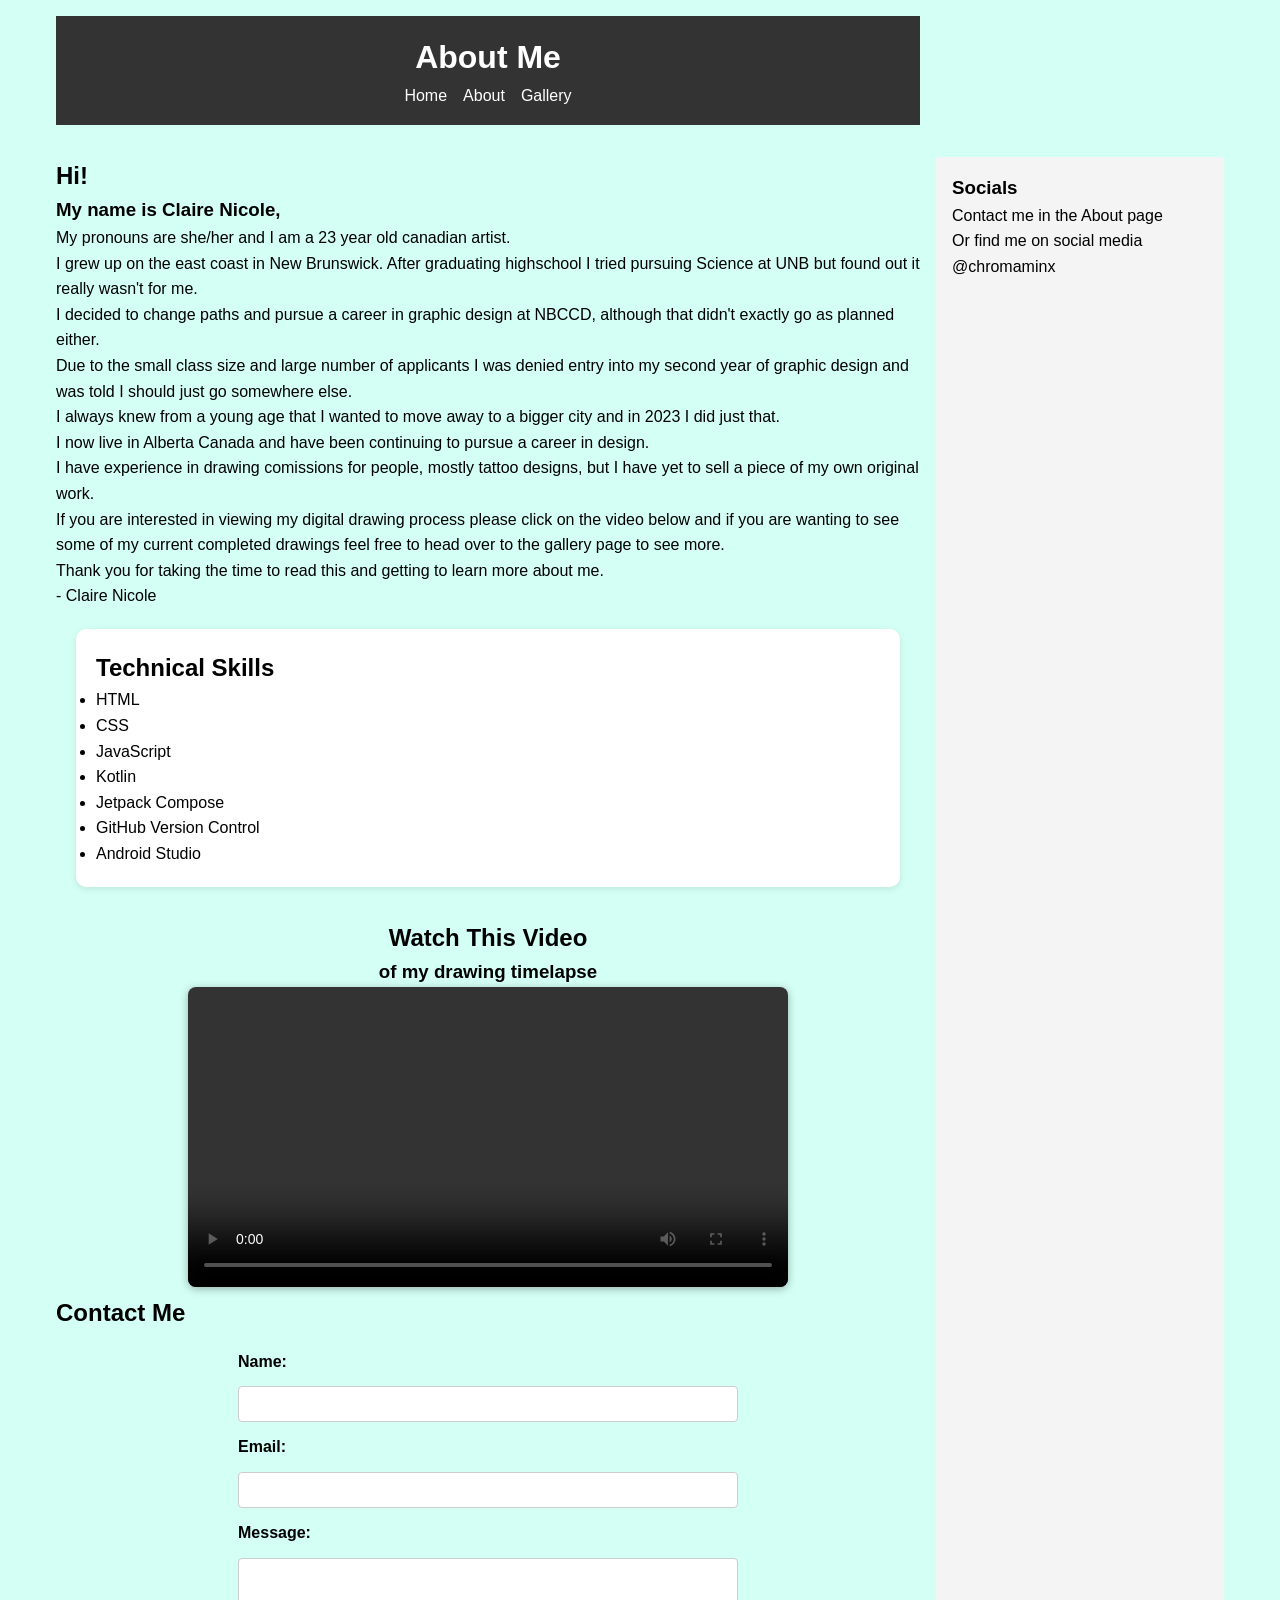
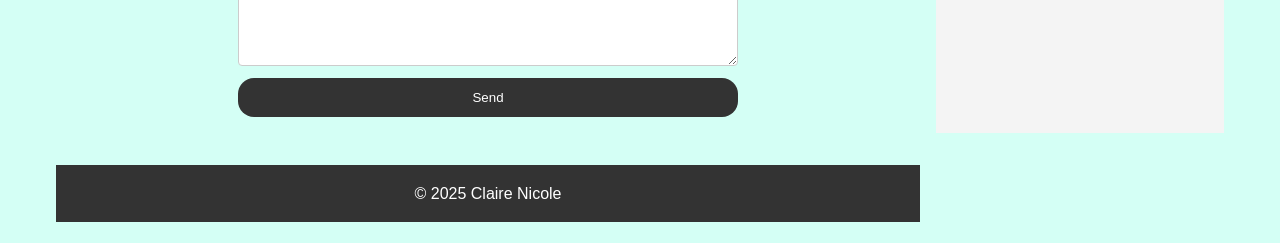
==== about.html @ d253c6f9 "Added to technical skills section and enhanced portfolio with github repository section" ====
<!DOCTYPE html>
<html lang="en">
<head>
  <meta charset="UTF-8">
  <meta name="viewport" content="width=device-width, initial-scale=1.0">
  <title>Claire Nicole | About</title>
  <link rel="stylesheet" href="css/styles.css">
</head>
<body>
  <header>
    <h1>About Me</h1>
    <nav>
      <ul>
        <li><a href="index.html">Home</a></li>
        <li><a href="about.html">About</a></li>
        <li><a href="gallery.html">Gallery</a></li>
      </ul>
    </nav>
  </header>

  <main>
    <article>
      <h2>Hi!</h2>
      <h3>My name is Claire Nicole,</h3>
      <p>My pronouns are she/her and I am a 23 year old canadian artist.</p>
      <p>I grew up on the east coast in New Brunswick. After graduating highschool I tried pursuing Science at UNB but found out it really wasn't for me.</p>
      <p>I decided to change paths and pursue a career in graphic design at NBCCD, although that didn't exactly go as planned either.</p>
      <p>Due to the small class size and large number of applicants I was denied entry into my second year of graphic design and was told I should just go somewhere else.</p>
      <p>I always knew from a young age that I wanted to move away to a bigger city and in 2023 I did just that.</p>
      <p>I now live in Alberta Canada and have been continuing to pursue a career in design.</p>
      <p>I have experience in drawing comissions for people, mostly tattoo designs, but I have yet to sell a piece of my own original work.</p>
      <p>If you are interested in viewing my digital drawing process please click on the video below and if you are wanting to see some of my current completed drawings feel free to head over to the gallery page to see more.</p>
      <p> Thank you for taking the time to read this and getting to learn more about me.</p>
      <p> - Claire Nicole</p>
    </article>
    
   <section class="skills">

  <h2>Technical Skills</h2>

  <ul>
    <li>HTML</li>
    <li>CSS</li>
    <li>JavaScript</li>
    <li>Kotlin</li>
    <li>Jetpack Compose</li>
    <li>GitHub Version Control</li>
    <li>Android Studio</li>
  </ul>

</section>

</section>
    <section class="about-video">
      <h2>Watch This Video</h2>
      <h3>of my drawing timelapse</h3>
      <video controls width="600" preload="metadata">
        <source src="assests/media/DogVideo.mp4" type="video/mp4">
        Sorry, your browser does not support the video tag.
      </video>
    </section>
    <section class="contact">
      <h2>Contact Me</h2>
      <form id="contactForm" novalidate>
        <label for="name">Name:</label>
        <input type="text" id="name" name="name" required>

        <label for="email">Email:</label>
        <input type="email" id="email" name="email" required>

        <label for="message">Message:</label>
        <textarea id="message" name="message" rows="5" required></textarea>

        <button type="submit">Send</button>
      </form>
      <p id="formFeedback"></p>
    </section>
  </main>

  <aside>
<h3>Socials</h3>
    <p>Contact me in the About page</p>
    <p>Or find me on social media @chromaminx</p>
  </aside>

  <footer>
    <p>&copy; 2025 Claire Nicole</p>
  </footer>

  <script src="js/scripts.js"></script>
</body>
</html>
---- css/styles.css ----
* {
  margin: 0;
  padding: 0;
  box-sizing: border-box;
}

body {
  background: rgb(212, 255, 245); 
  font-family: Arial, sans-serif;
  line-height: 1.6;
  padding: 1rem;
}


header, footer {
  background: #333;
  color: white;
  padding: 1rem;
  text-align: center;
}

nav ul {
  display: flex;
  justify-content: center;
  list-style: none;
  gap: 1rem;
}

nav a {
  color: white;
  text-decoration: none;
}


main {
  margin: 1rem 0;
}

.gallery {
  display: grid;
  grid-template-columns: repeat(auto-fit, minmax(250px, 1fr));
  gap: 1rem;
  margin-top: 1rem;
}

.gallery img {
  width: 100%;
  height: auto;
  border-radius: 6px;
  box-shadow: 0 2px 6px rgba(0,0,0,0.2);
  transition: transform 0.2s ease-in-out;
}

.gallery img:hover {
  transform: scale(1.05);
}

.gallery figcaption {
  text-align: center;
  margin-top: 0.5rem;
  font-size: 0.9rem;
  color: #555;
}

.highlight {
  border: 4px solid gold;
  transform: scale(1.05);
  transition: transform 0.2s ease, border 0.2s ease;
}

.about-video {
  margin-top: 2rem;
  text-align: center;
}

.about-video video {
  max-width: 100%;
  height: auto;
  border-radius: 8px;
  box-shadow: 0 2px 8px rgba(0,0,0,0.3);
}

.contact form {
  display: flex;
  flex-direction: column;
  gap: 0.75rem;
  max-width: 500px;
  margin: 1rem auto;
}

.contact label {
  font-weight: bold;
}

.contact input,
.contact textarea {
  padding: 0.5rem;
  border: 1px solid #ccc;
  border-radius: 4px;
  font-size: 1rem;
}

.contact button {
  background: #333;
  color: white;
  border: none;
  padding: 0.75rem;
  cursor: pointer;
  border-radius: 1rem;
}

.contact button:hover {
  background: #555;
}

#formFeedback {
  margin-top: 1rem;
  font-weight: bold;
}

aside {
  background: #f4f4f4;
  padding: 1rem;
  margin: 1rem 0;
}

/* Responsive layout */
@media (min-width: 768px) {
  body {
    display: grid;
    grid-template-columns: 2fr 1fr;
    gap: 1rem;
  }
  main {
    grid-column: 1;
  }
  aside {
    grid-column: 2;
  }
}

/* Desktop breakpoint */
@media (min-width: 1024px) {
  body {
    grid-template-columns: 3fr 1fr;
    max-width: 1200px;
    margin: 0 auto;
  }
}
.project-card ul {
    padding-left: 20px;
}

.project-card li {
    margin-bottom: 8px;
}
.skills,
.github-section {
    background-color: white;
    margin: 20px;
    padding: 20px;
    border-radius: 10px;

    box-shadow: 0px 2px 6px rgba(0,0,0,0.1);
}
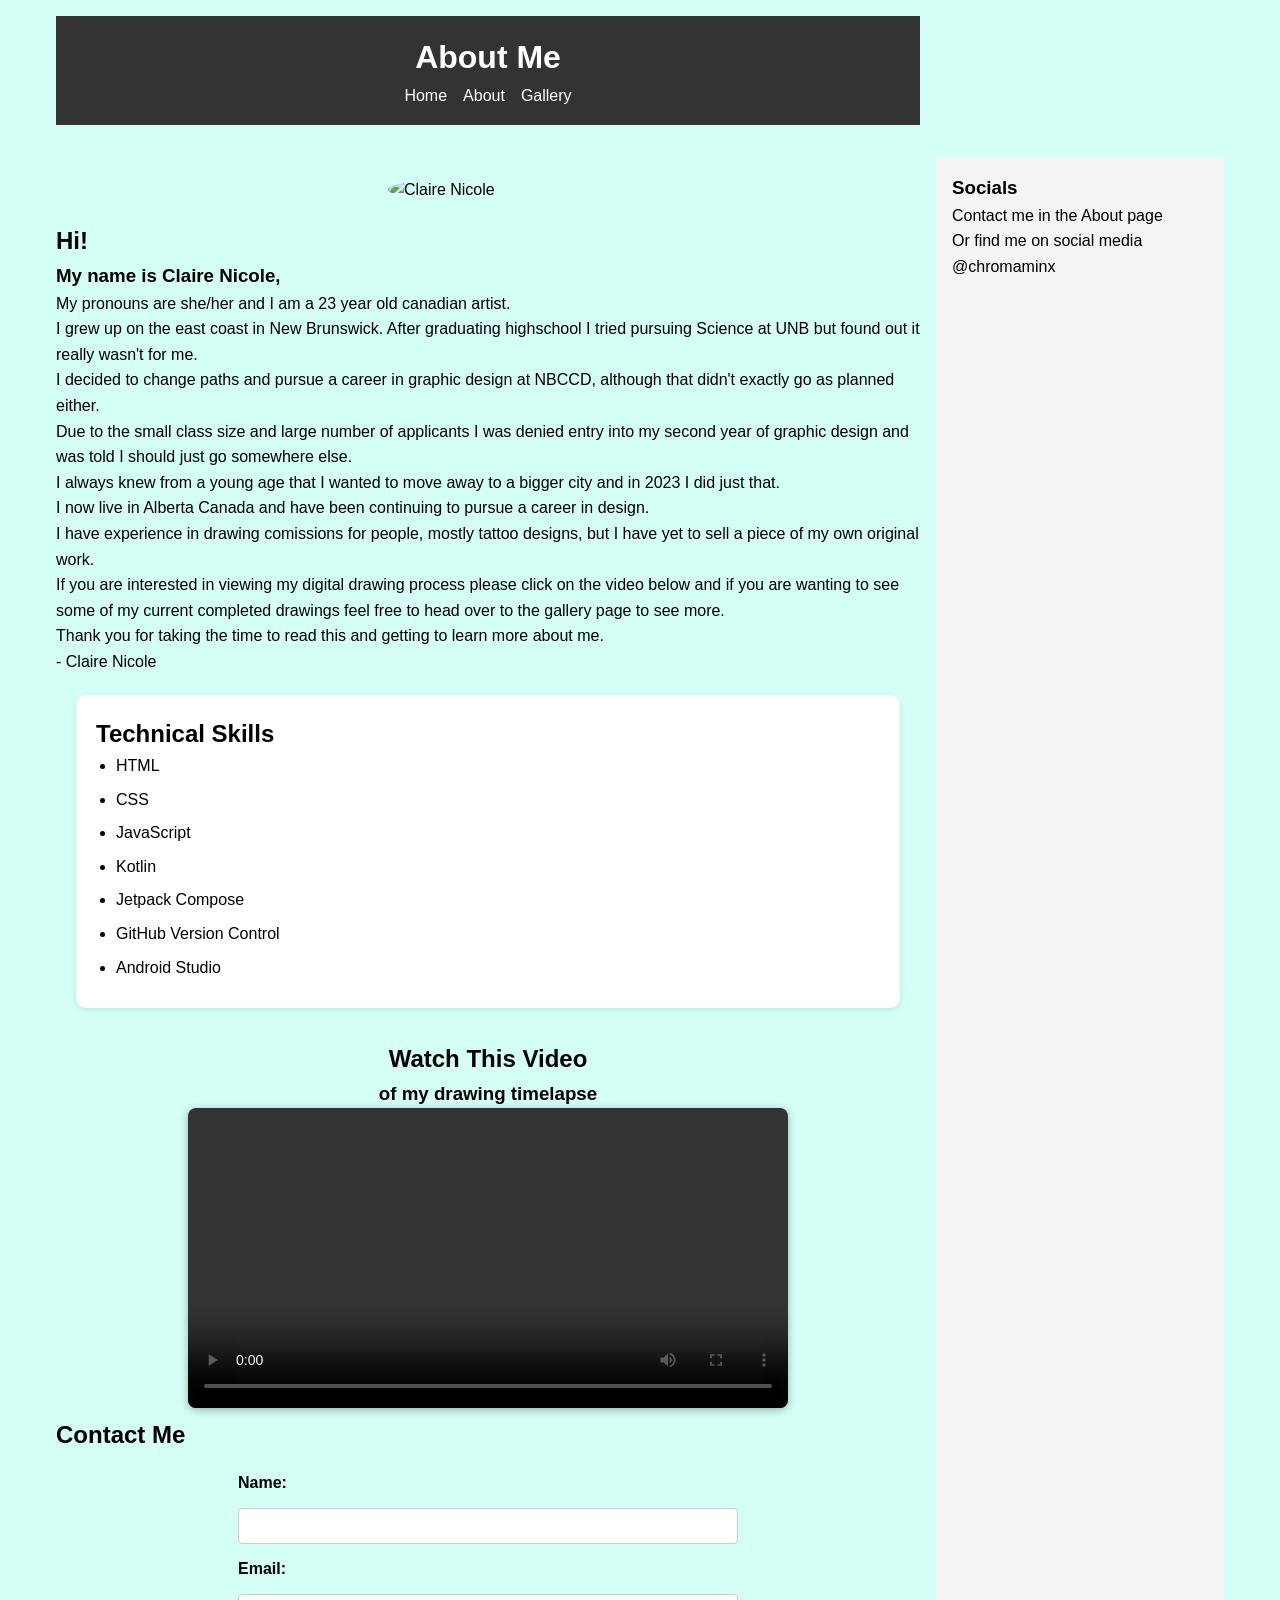
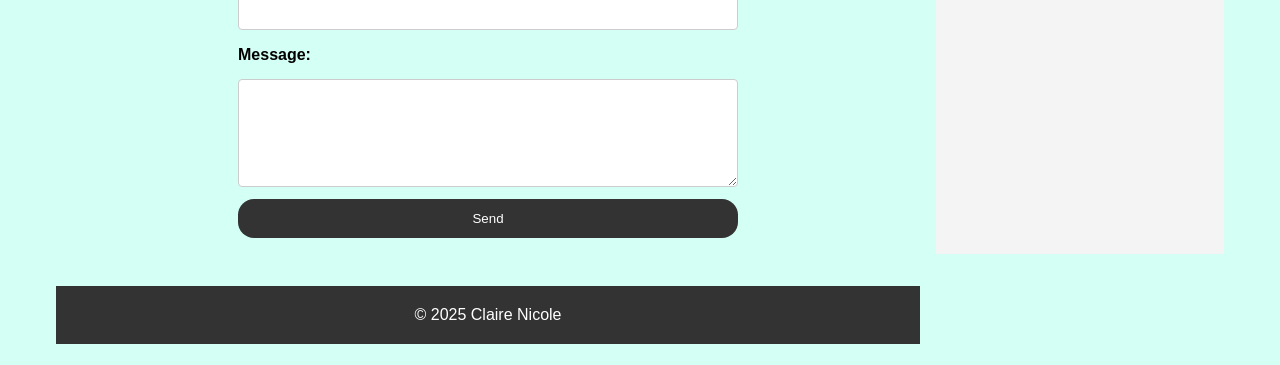
==== commit a3002551: "Added Profile image placeholder" ====
--- a/about.html
+++ b/about.html
@@ -19,6 +19,13 @@
   </header>
 
   <main>
+    <div class="profile-section">
+
+    <img src="images/profile.jpg"
+         alt="Claire Nicole"
+         class="profile-image">
+
+</div>
     <article>
       <h2>Hi!</h2>
       <h3>My name is Claire Nicole,</h3>
--- a/css/styles.css
+++ b/css/styles.css
@@ -164,3 +164,44 @@
 
     box-shadow: 0px 2px 6px rgba(0,0,0,0.1);
 }
+.skills ul {
+  padding-left: 20px;
+}
+
+.skills li {
+  margin-bottom: 8px;
+}
+.hero {
+    text-align: center;
+    padding: 60px 20px;
+    background: linear-gradient(135deg, #388E3C, #66BB6A);
+    color: white;
+    border-radius: 10px;
+    margin: 20px;
+}
+
+.hero h2 {
+    font-size: 2.5rem;
+    margin-bottom: 10px;
+}
+
+.hero p {
+    font-size: 1.2rem;
+    margin-bottom: 20px;
+}
+
+.hero-button {
+    display: inline-block;
+    padding: 12px 24px;
+    background-color: white;
+    color: #388E3C;
+    text-decoration: none;
+    border-radius: 5px;
+    font-weight: bold;
+}
+.profile-image {
+    width: 200px;
+    border-radius: 50%;
+    display: block;
+    margin: 20px auto;
+}
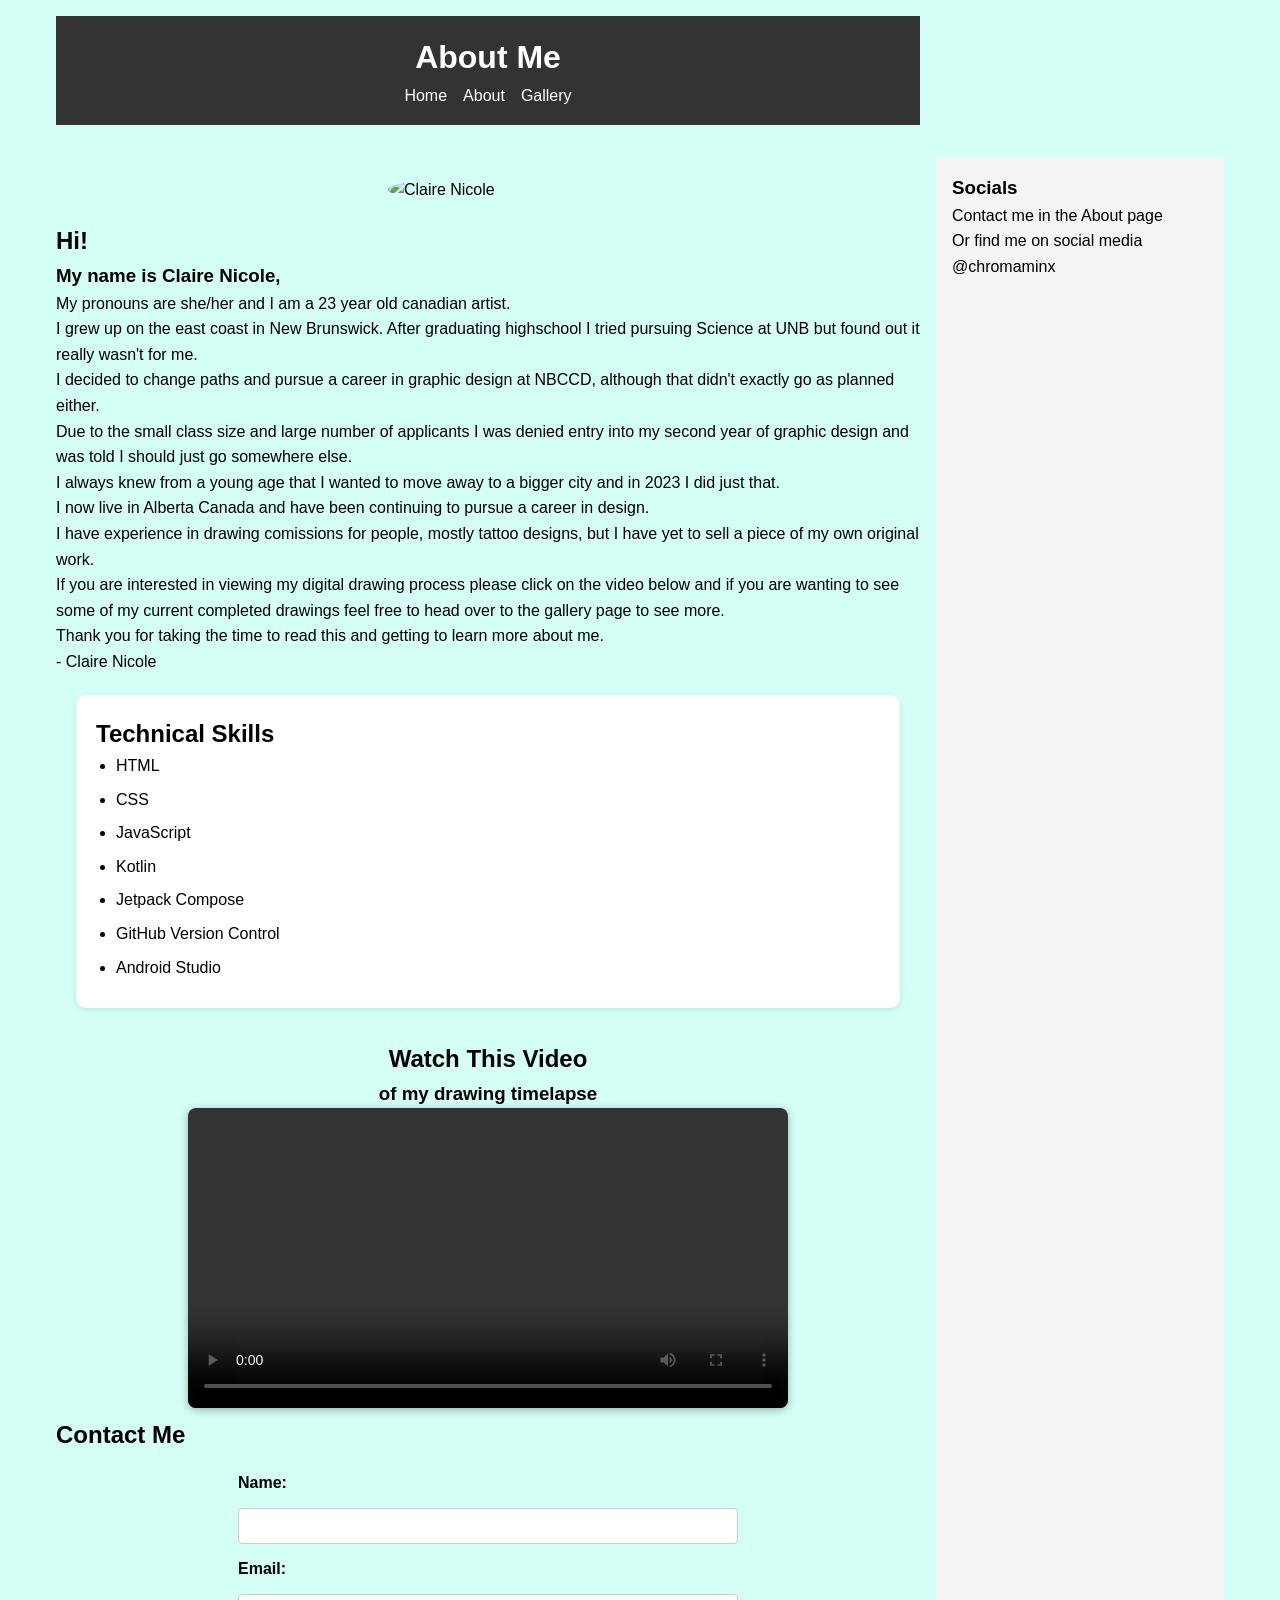
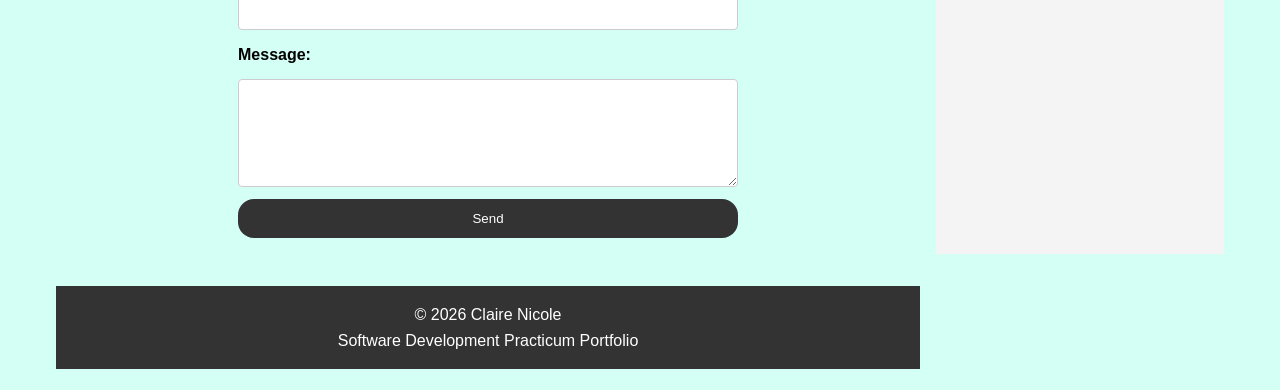
==== commit ed29428f: "Updated footer on every page" ====
--- a/about.html
+++ b/about.html
@@ -21,7 +21,7 @@
   <main>
     <div class="profile-section">
 
-    <img src="images/profile.jpg"
+    <img src="images/profile-image"
          alt="Claire Nicole"
          class="profile-image">
 
@@ -90,9 +90,15 @@
     <p>Or find me on social media @chromaminx</p>
   </aside>
 
-  <footer>
-    <p>&copy; 2025 Claire Nicole</p>
-  </footer>
+ <footer>
+
+    <p>&copy; 2026 Claire Nicole</p>
+
+    <p>
+        Software Development Practicum Portfolio
+    </p>
+
+</footer>
 
   <script src="js/scripts.js"></script>
 </body>
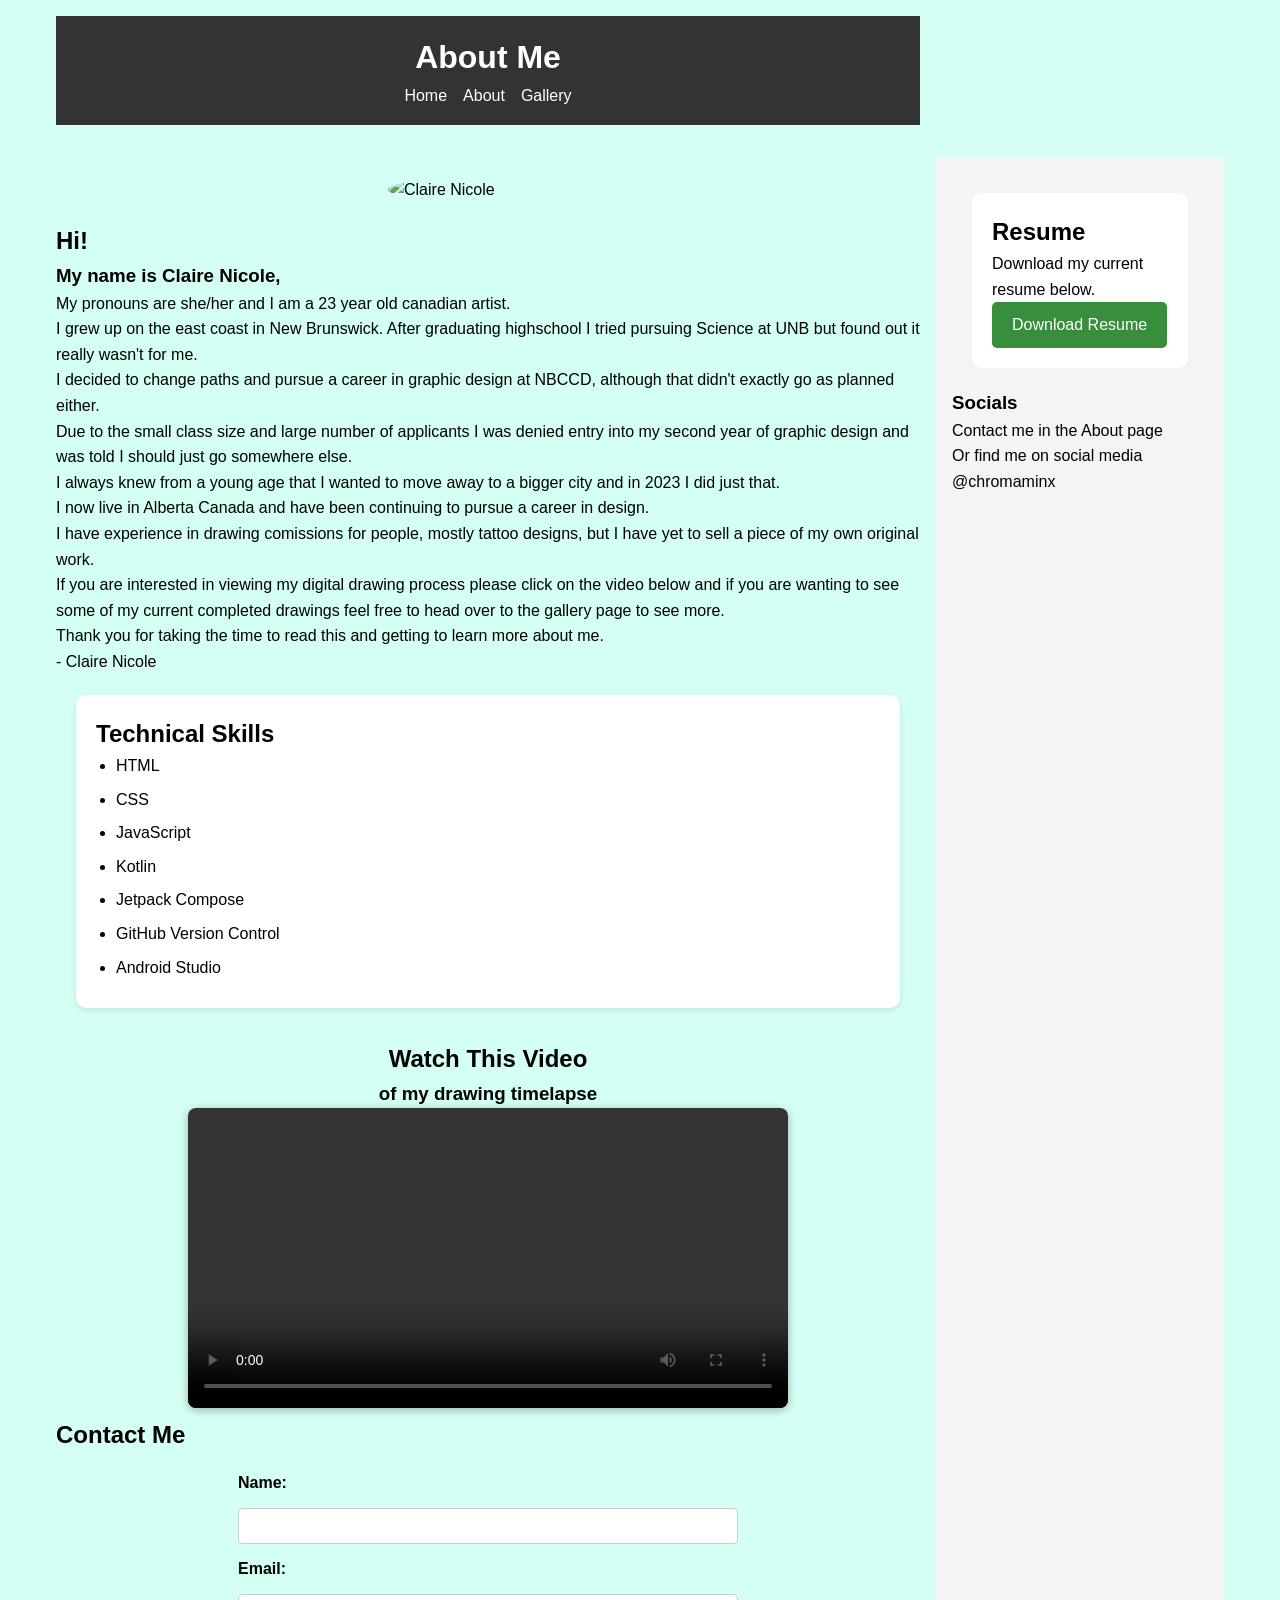
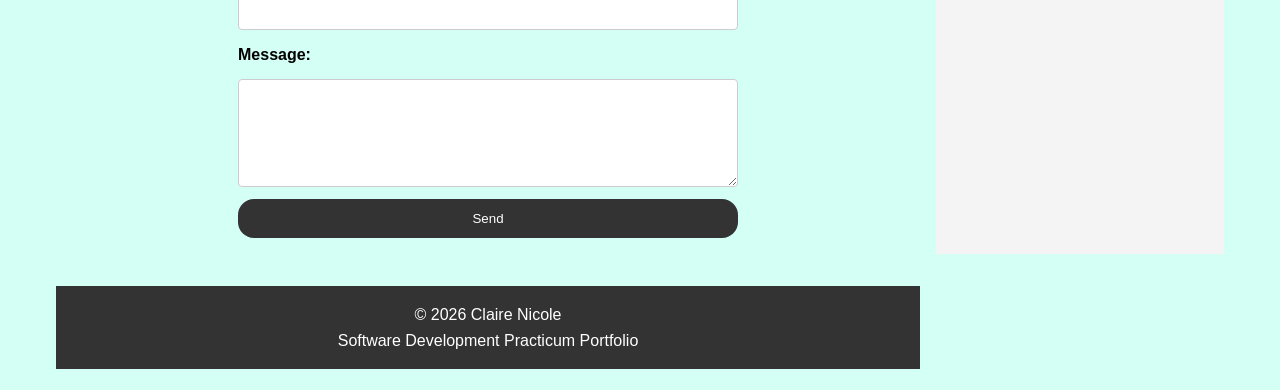
==== commit 4361875e: "Cleaned up Code and Added featured Android application section to homepage" ====
--- a/about.html
+++ b/about.html
@@ -85,6 +85,19 @@
   </main>
 
   <aside>
+    <section class="resume">
+
+    <h2>Resume</h2>
+
+    <p>
+        Download my current resume below.
+    </p>
+
+    <a href="#" class="resume-button">
+        Download Resume
+    </a>
+
+</section>
 <h3>Socials</h3>
     <p>Contact me in the About page</p>
     <p>Or find me on social media @chromaminx</p>
--- a/css/styles.css
+++ b/css/styles.css
@@ -204,4 +204,27 @@
     border-radius: 50%;
     display: block;
     margin: 20px auto;
+}
+.resume {
+    background-color: white;
+    padding: 20px;
+    margin: 20px;
+    border-radius: 10px;
+}
+
+.resume-button {
+    display: inline-block;
+    padding: 10px 20px;
+    background-color: #388E3C;
+    color: white;
+    text-decoration: none;
+    border-radius: 5px;
+}
+.featured-project {
+    background: white;
+    padding: 25px;
+    margin: 20px;
+    border-radius: 12px;
+
+    box-shadow: 0px 2px 8px rgba(0,0,0,0.15);
 }
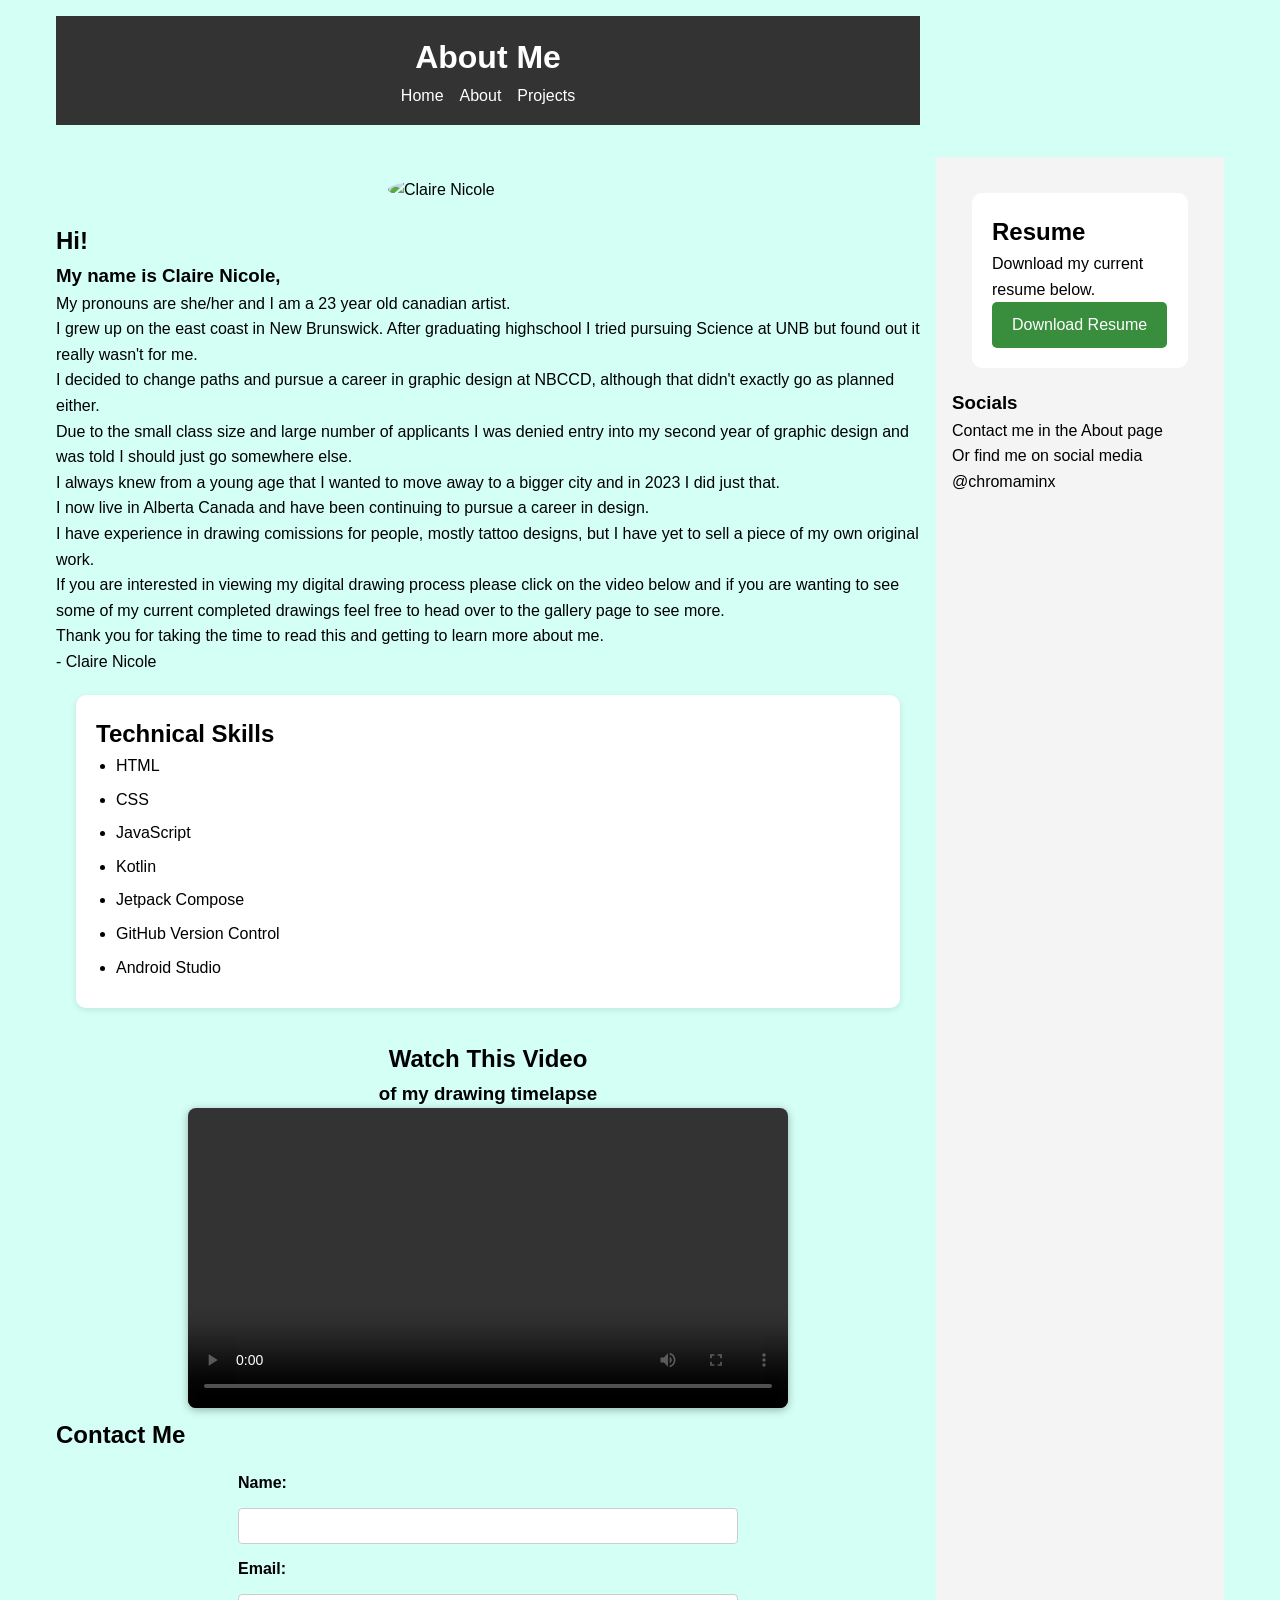
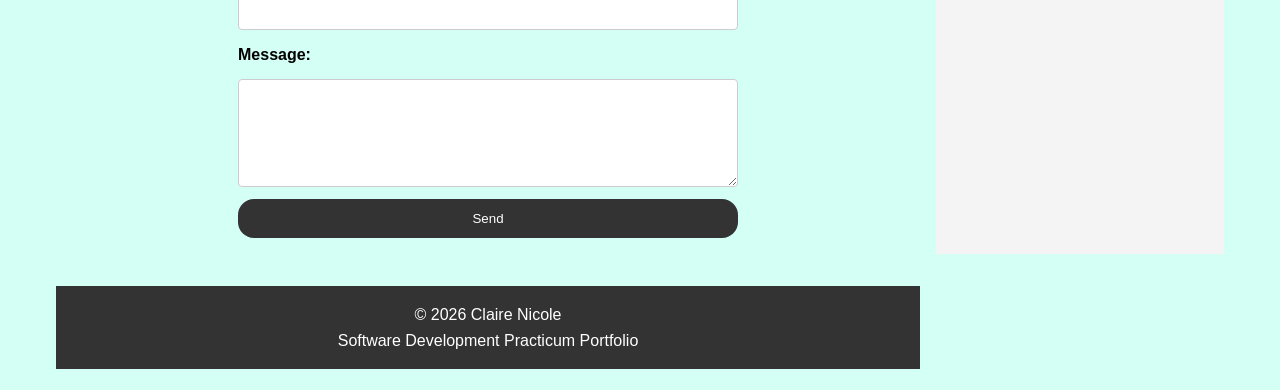
==== commit 67609e1f: "Fixed more typos" ====
--- a/about.html
+++ b/about.html
@@ -13,7 +13,7 @@
       <ul>
         <li><a href="index.html">Home</a></li>
         <li><a href="about.html">About</a></li>
-        <li><a href="gallery.html">Gallery</a></li>
+        <li><a href="Projects.html">Projects</a></li>
       </ul>
     </nav>
   </header>
--- a/css/styles.css
+++ b/css/styles.css
@@ -227,4 +227,25 @@
     border-radius: 12px;
 
     box-shadow: 0px 2px 8px rgba(0,0,0,0.15);
+}
+.project-card {
+
+    background: white;
+
+    margin: 20px;
+
+    padding: 20px;
+
+    border-radius: 12px;
+
+    box-shadow: 0px 2px 8px rgba(0,0,0,0.15);
+}
+
+.project-image {
+
+    width: 100%;
+
+    border-radius: 8px;
+
+    margin-bottom: 15px;
 }
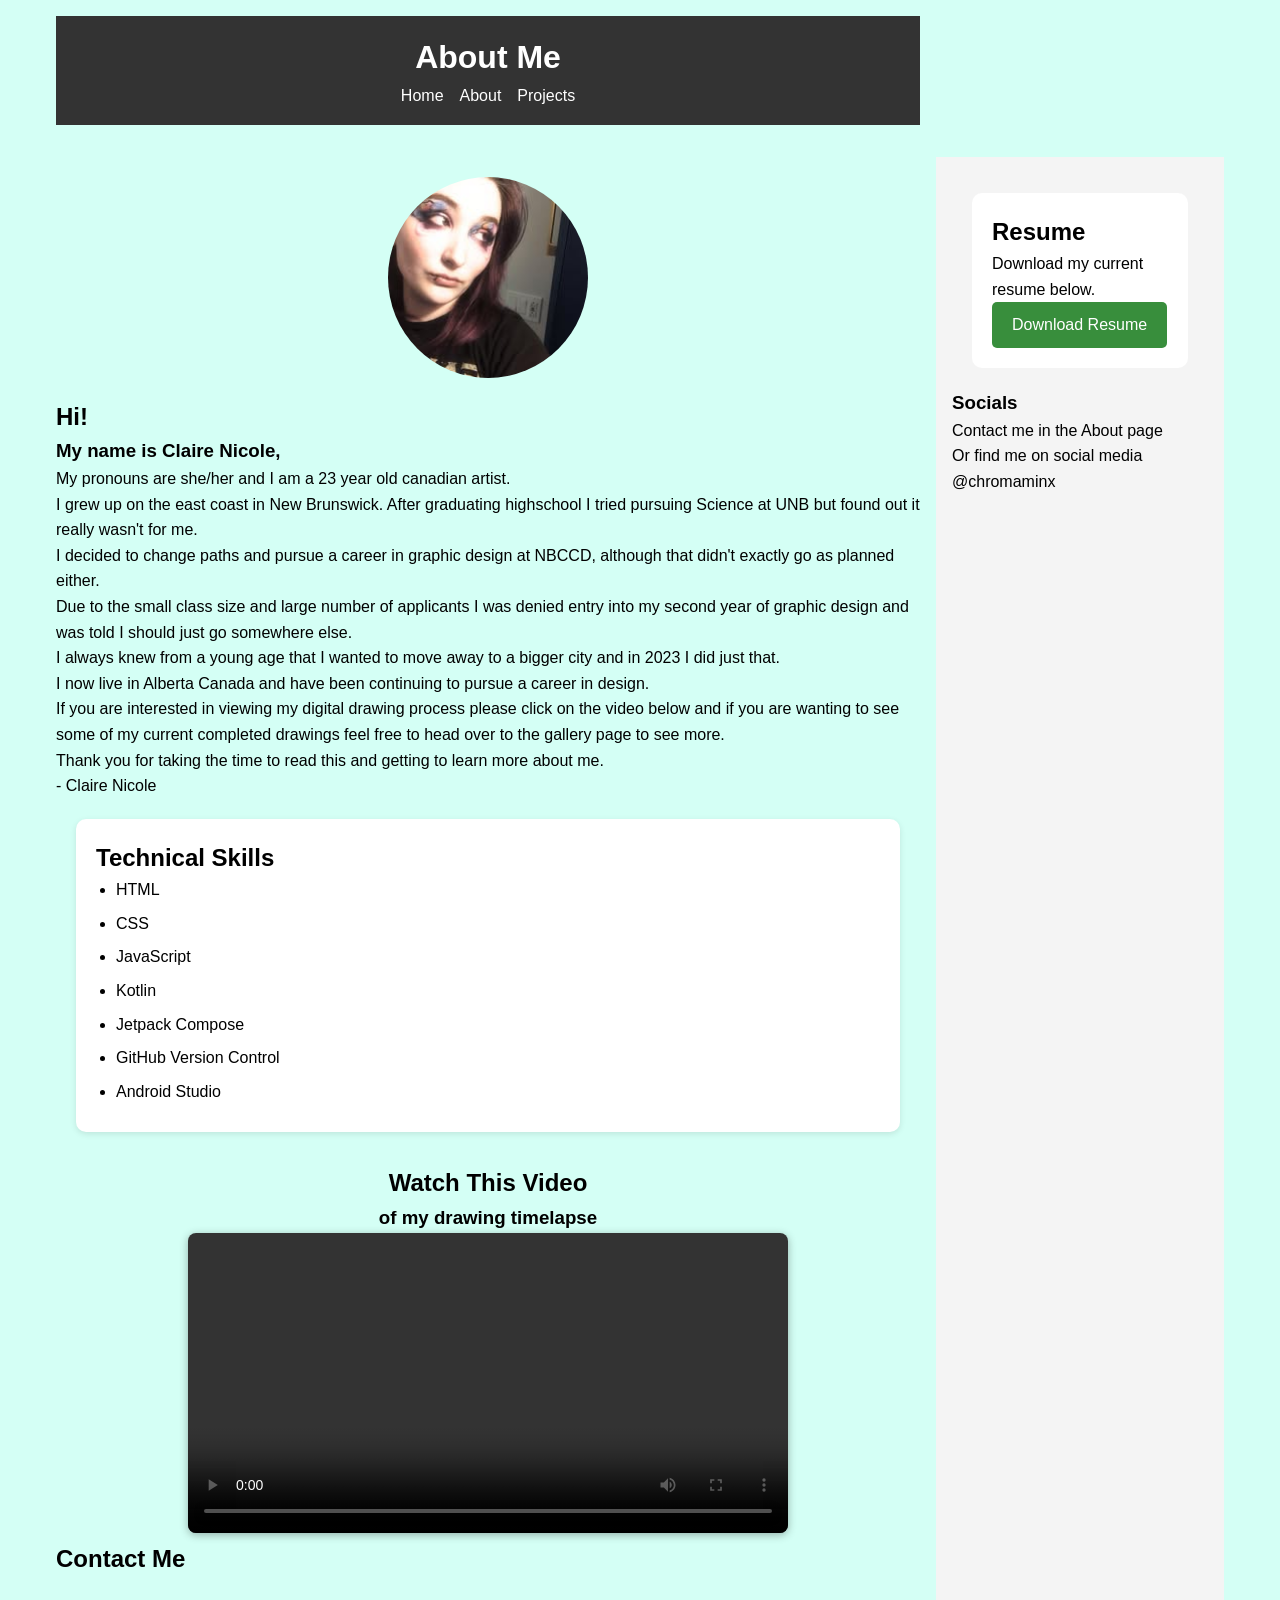
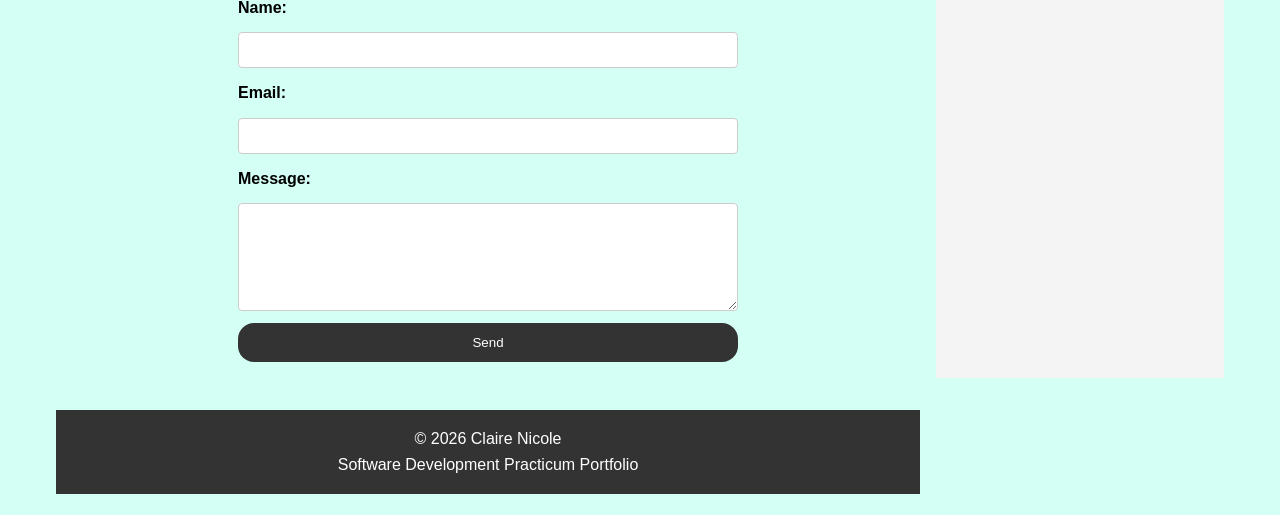
==== commit 2358a61b: "Added Profile Picture and Screenshot of Healthy Habit Tracker" ====
--- a/about.html
+++ b/about.html
@@ -21,7 +21,7 @@
   <main>
     <div class="profile-section">
 
-    <img src="images/profile-image"
+    <img src="assests/images/profile-pic.jpg"
          alt="Claire Nicole"
          class="profile-image">
 
@@ -35,7 +35,6 @@
       <p>Due to the small class size and large number of applicants I was denied entry into my second year of graphic design and was told I should just go somewhere else.</p>
       <p>I always knew from a young age that I wanted to move away to a bigger city and in 2023 I did just that.</p>
       <p>I now live in Alberta Canada and have been continuing to pursue a career in design.</p>
-      <p>I have experience in drawing comissions for people, mostly tattoo designs, but I have yet to sell a piece of my own original work.</p>
       <p>If you are interested in viewing my digital drawing process please click on the video below and if you are wanting to see some of my current completed drawings feel free to head over to the gallery page to see more.</p>
       <p> Thank you for taking the time to read this and getting to learn more about me.</p>
       <p> - Claire Nicole</p>
